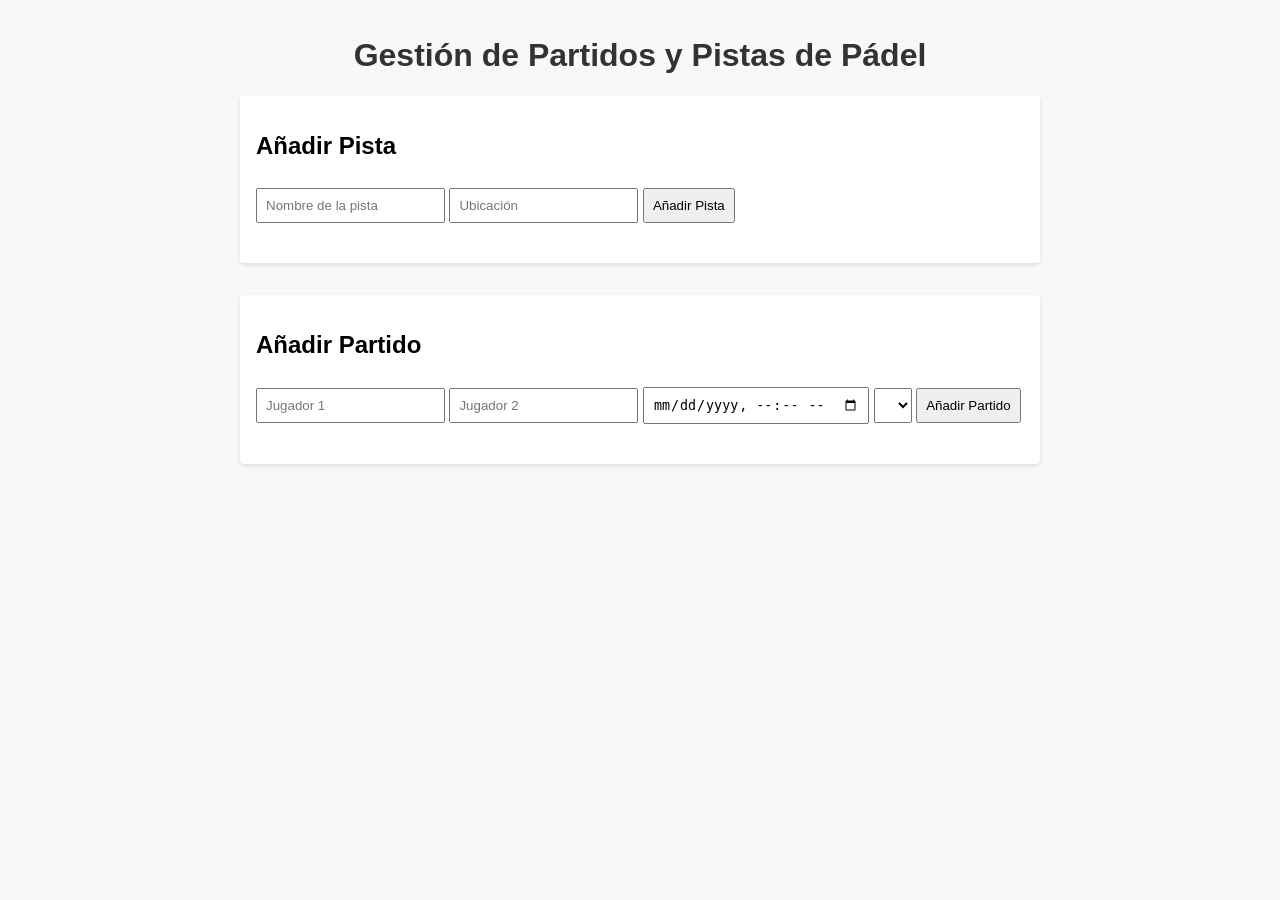
==== padel-app/index.html @ aa9d4f1d "Add simple padel management app" ====
<!DOCTYPE html>
<html lang="es">
<head>
    <meta charset="UTF-8">
    <meta name="viewport" content="width=device-width, initial-scale=1.0">
    <title>Gestor de Pádel</title>
    <link rel="stylesheet" href="style.css">
</head>
<body>
    <h1>Gestión de Partidos y Pistas de Pádel</h1>

    <section id="court-section">
        <h2>Añadir Pista</h2>
        <form id="court-form">
            <input type="text" id="court-name" placeholder="Nombre de la pista" required>
            <input type="text" id="court-location" placeholder="Ubicación" required>
            <button type="submit">Añadir Pista</button>
        </form>
        <ul id="court-list"></ul>
    </section>

    <section id="match-section">
        <h2>Añadir Partido</h2>
        <form id="match-form">
            <input type="text" id="player1" placeholder="Jugador 1" required>
            <input type="text" id="player2" placeholder="Jugador 2" required>
            <input type="datetime-local" id="match-date" required>
            <select id="match-court" required></select>
            <button type="submit">Añadir Partido</button>
        </form>
        <ul id="match-list"></ul>
    </section>

<script src="app.js"></script>
</body>
</html>
---- padel-app/style.css ----
body {
    font-family: Arial, sans-serif;
    max-width: 800px;
    margin: 0 auto;
    padding: 1rem;
    background-color: #f8f8f8;
}

h1 {
    text-align: center;
    color: #333;
}

section {
    margin-bottom: 2rem;
    background: #fff;
    padding: 1rem;
    border-radius: 4px;
    box-shadow: 0 2px 4px rgba(0,0,0,0.1);
}

form input, form select, form button {
    margin: 0.5rem 0;
    padding: 0.5rem;
}

ul {
    list-style-type: none;
    padding: 0;
}

li {
    padding: 0.5rem;
    border-bottom: 1px solid #ccc;
}
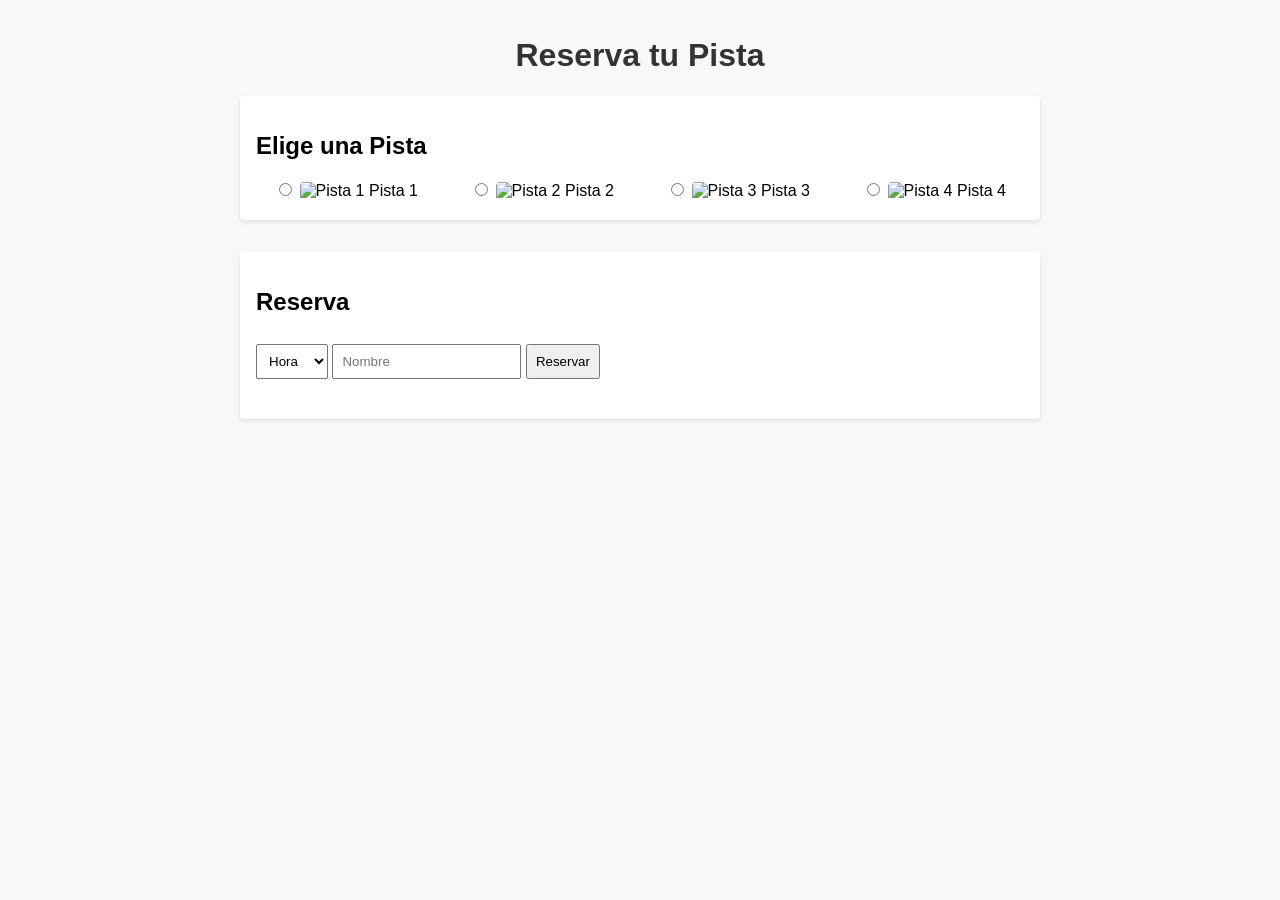
==== commit e9af58e5: "Improve padel reservation app" ====
--- a/padel-app/index.html
+++ b/padel-app/index.html
@@ -3,32 +3,48 @@
 <head>
     <meta charset="UTF-8">
     <meta name="viewport" content="width=device-width, initial-scale=1.0">
-    <title>Gestor de Pádel</title>
+    <title>Reservar Pista de Pádel</title>
     <link rel="stylesheet" href="style.css">
 </head>
 <body>
-    <h1>Gestión de Partidos y Pistas de Pádel</h1>
+    <h1>Reserva tu Pista</h1>
 
-    <section id="court-section">
-        <h2>Añadir Pista</h2>
-        <form id="court-form">
-            <input type="text" id="court-name" placeholder="Nombre de la pista" required>
-            <input type="text" id="court-location" placeholder="Ubicación" required>
-            <button type="submit">Añadir Pista</button>
-        </form>
-        <ul id="court-list"></ul>
+    <section id="courts">
+        <h2>Elige una Pista</h2>
+        <div class="court-list">
+            <label class="court">
+                <input type="radio" name="court" value="Pista 1" required>
+                <img src="https://picsum.photos/seed/court1/300/200" alt="Pista 1">
+                <span>Pista 1</span>
+            </label>
+            <label class="court">
+                <input type="radio" name="court" value="Pista 2" required>
+                <img src="https://picsum.photos/seed/court2/300/200" alt="Pista 2">
+                <span>Pista 2</span>
+            </label>
+            <label class="court">
+                <input type="radio" name="court" value="Pista 3" required>
+                <img src="https://picsum.photos/seed/court3/300/200" alt="Pista 3">
+                <span>Pista 3</span>
+            </label>
+            <label class="court">
+                <input type="radio" name="court" value="Pista 4" required>
+                <img src="https://picsum.photos/seed/court4/300/200" alt="Pista 4">
+                <span>Pista 4</span>
+            </label>
+        </div>
     </section>
 
-    <section id="match-section">
-        <h2>Añadir Partido</h2>
-        <form id="match-form">
-            <input type="text" id="player1" placeholder="Jugador 1" required>
-            <input type="text" id="player2" placeholder="Jugador 2" required>
-            <input type="datetime-local" id="match-date" required>
-            <select id="match-court" required></select>
-            <button type="submit">Añadir Partido</button>
+    <section id="reservation-section">
+        <h2>Reserva</h2>
+        <form id="reservation-form">
+            <select id="reservation-time" required>
+                <option value="">Hora</option>
+            </select>
+            <input type="text" id="reservation-name" placeholder="Nombre" required>
+            <button type="submit">Reservar</button>
         </form>
-        <ul id="match-list"></ul>
+        <ul id="reservation-list"></ul>
     </section>
 
 <script src="app.js"></script>
--- a/padel-app/style.css
+++ b/padel-app/style.css
@@ -33,3 +33,24 @@
     padding: 0.5rem;
     border-bottom: 1px solid #ccc;
 }
+.court-list {
+    display: grid;
+    grid-template-columns: repeat(auto-fit, minmax(150px, 1fr));
+    gap: 1rem;
+}
+
+.court {
+    display: block;
+    text-align: center;
+    cursor: pointer;
+}
+
+.court input {
+    margin-bottom: 0.5rem;
+}
+
+.court img {
+    width: 100%;
+    height: auto;
+    border-radius: 4px;
+}
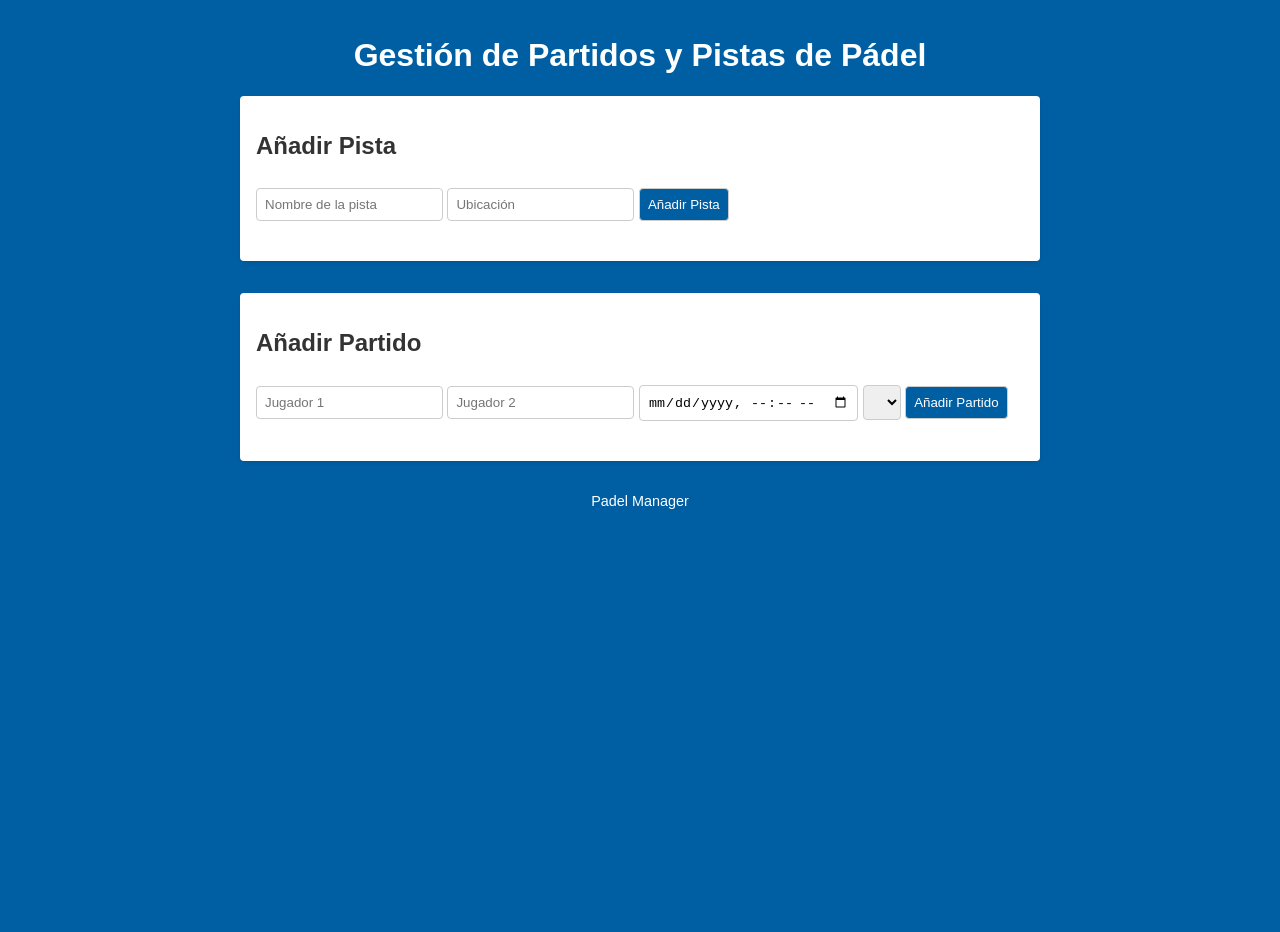
==== commit 7b2878f1: "Improve padel app styling" ====
--- a/padel-app/index.html
+++ b/padel-app/index.html
@@ -3,49 +3,39 @@
 <head>
     <meta charset="UTF-8">
     <meta name="viewport" content="width=device-width, initial-scale=1.0">
-    <title>Reservar Pista de Pádel</title>
+    <title>Gestor de Pádel</title>
     <link rel="stylesheet" href="style.css">
 </head>
 <body>
-    <h1>Reserva tu Pista</h1>
+    <header>
+        <h1>Gestión de Partidos y Pistas de Pádel</h1>
+    </header>
 
-    <section id="courts">
-        <h2>Elige una Pista</h2>
-        <div class="court-list">
-            <label class="court">
-                <input type="radio" name="court" value="Pista 1" required>
-                <img src="https://picsum.photos/seed/court1/300/200" alt="Pista 1">
-                <span>Pista 1</span>
-            </label>
-            <label class="court">
-                <input type="radio" name="court" value="Pista 2" required>
-                <img src="https://picsum.photos/seed/court2/300/200" alt="Pista 2">
-                <span>Pista 2</span>
-            </label>
-            <label class="court">
-                <input type="radio" name="court" value="Pista 3" required>
-                <img src="https://picsum.photos/seed/court3/300/200" alt="Pista 3">
-                <span>Pista 3</span>
-            </label>
-            <label class="court">
-                <input type="radio" name="court" value="Pista 4" required>
-                <img src="https://picsum.photos/seed/court4/300/200" alt="Pista 4">
-                <span>Pista 4</span>
-            </label>
-        </div>
+    <section id="court-section">
+        <h2>Añadir Pista</h2>
+        <form id="court-form">
+            <input type="text" id="court-name" placeholder="Nombre de la pista" required>
+            <input type="text" id="court-location" placeholder="Ubicación" required>
+            <button type="submit">Añadir Pista</button>
+        </form>
+        <ul id="court-list"></ul>
     </section>
 
-    <section id="reservation-section">
-        <h2>Reserva</h2>
-        <form id="reservation-form">
-            <select id="reservation-time" required>
-                <option value="">Hora</option>
-            </select>
-            <input type="text" id="reservation-name" placeholder="Nombre" required>
-            <button type="submit">Reservar</button>
+    <section id="match-section">
+        <h2>Añadir Partido</h2>
+        <form id="match-form">
+            <input type="text" id="player1" placeholder="Jugador 1" required>
+            <input type="text" id="player2" placeholder="Jugador 2" required>
+            <input type="datetime-local" id="match-date" required>
+            <select id="match-court" required></select>
+            <button type="submit">Añadir Partido</button>
         </form>
-        <ul id="reservation-list"></ul>
+        <ul id="match-list"></ul>
     </section>
+
+    <footer>
+        <p>Padel Manager</p>
+    </footer>
 
 <script src="app.js"></script>
 </body>
--- a/padel-app/style.css
+++ b/padel-app/style.css
@@ -1,19 +1,37 @@
+:root {
+    --primary-color: #005fa3;
+    --secondary-color: #f0f8ff;
+}
+
 body {
-    font-family: Arial, sans-serif;
+    font-family: "Segoe UI", Arial, sans-serif;
     max-width: 800px;
     margin: 0 auto;
     padding: 1rem;
-    background-color: #f8f8f8;
+    min-height: 100vh;
+    background-color: var(--primary-color);
+    color: #fff;
 }
 
 h1 {
     text-align: center;
-    color: #333;
+    color: #fff;
+}
+
+header, footer {
+    text-align: center;
+    margin-bottom: 1rem;
+}
+
+footer {
+    color: #fff;
+    font-size: 0.9rem;
 }
 
 section {
     margin-bottom: 2rem;
     background: #fff;
+    color: #333;
     padding: 1rem;
     border-radius: 4px;
     box-shadow: 0 2px 4px rgba(0,0,0,0.1);
@@ -22,6 +40,8 @@
 form input, form select, form button {
     margin: 0.5rem 0;
     padding: 0.5rem;
+    border: 1px solid #ccc;
+    border-radius: 4px;
 }
 
 ul {
@@ -33,24 +53,15 @@
     padding: 0.5rem;
     border-bottom: 1px solid #ccc;
 }
-.court-list {
-    display: grid;
-    grid-template-columns: repeat(auto-fit, minmax(150px, 1fr));
-    gap: 1rem;
-}
 
-.court {
-    display: block;
-    text-align: center;
+button {
+    background-color: var(--primary-color);
+    color: #fff;
+    border: none;
+    border-radius: 4px;
     cursor: pointer;
 }
 
-.court input {
-    margin-bottom: 0.5rem;
+button:hover {
+    background-color: #00447a;
 }
-
-.court img {
-    width: 100%;
-    height: auto;
-    border-radius: 4px;
-}
